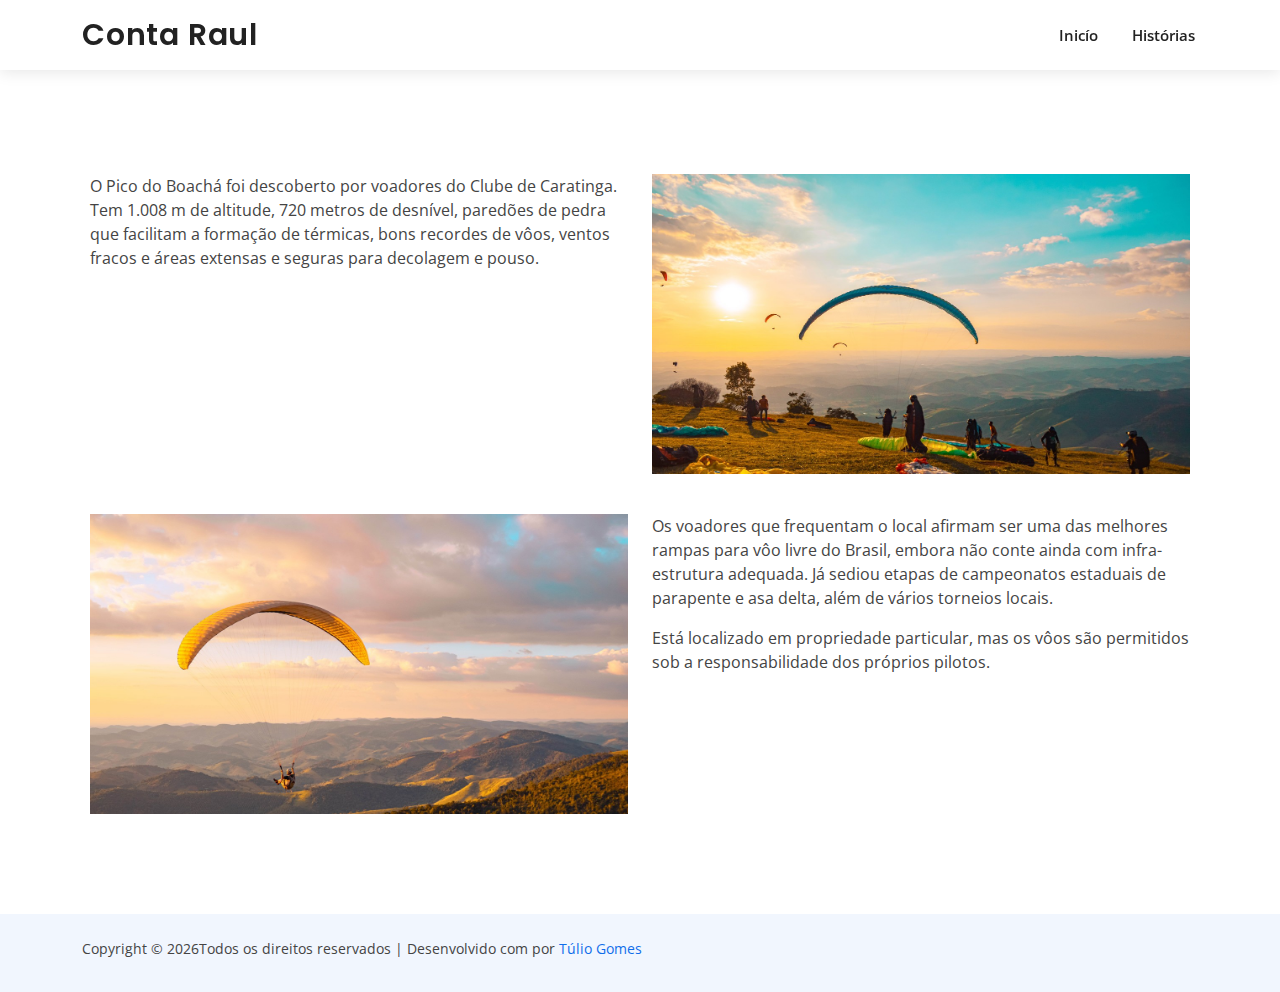
==== boacha.html @ f7895fc3 "adicionando historias" ====
<!DOCTYPE html>
<html lang="en">

<head>
  <meta charset="utf-8">
  <meta content="width=device-width, initial-scale=1.0" name="viewport">

  <title>Pico do Boachá</title>
  <meta content="" name="description">
  <meta content="" name="keywords">

  <!-- Favicons -->
  <link href="assets/img/favicon.png" rel="icon">
  <link href="assets/img/apple-touch-icon.png" rel="apple-touch-icon">

  <!-- Google Fonts -->
  <link href="https://fonts.googleapis.com/css?family=Open+Sans:300,300i,400,400i,600,600i,700,700i|Roboto:300,300i,400,400i,500,500i,600,600i,700,700i|Poppins:300,300i,400,400i,500,500i,600,600i,700,700i" rel="stylesheet">

  <!-- Vendor CSS Files -->
  <link href="assets/vendor/aos/aos.css" rel="stylesheet">
  <link href="assets/vendor/bootstrap/css/bootstrap.min.css" rel="stylesheet">
  <link href="assets/vendor/bootstrap-icons/bootstrap-icons.css" rel="stylesheet">
  <link href="assets/vendor/boxicons/css/boxicons.min.css" rel="stylesheet">
  <link href="assets/vendor/glightbox/css/glightbox.min.css" rel="stylesheet">
  <link href="assets/vendor/swiper/swiper-bundle.min.css" rel="stylesheet">

  <link href="assets/css/style.css" rel="stylesheet">

  <style>
    .content {
      padding: 20px;
    }

    .image-container {
      text-align: center;
      margin: 20px 0;
    }

    .image-container img {
      width: 100%;
      height: 300px; /* Altura fixa para todas as imagens */
    }

    .text-content {
      margin: 20px 0;
    }
  </style>
</head>

<body>
  <header id="header" class="d-flex align-items-center">
    <div class="container d-flex align-items-center justify-content-between">

      <h1 class="logo"><a href="index.html">Conta Raul</a></h1>

      <nav id="navbar" class="navbar">
        <ul>
          <li><a class="nav-link scrollto" href="index.html">Inicío</a></li>
          <li><a class="nav-link scrollto" href="historias.html">Histórias</a></li>
        </ul>
        <i class="bi bi-list mobile-nav-toggle"></i>
      </nav>

    </div>
  </header>

  <main id="main" data-aos="fade-up">
    <section class="inner-page">
      <div class="container content mt-1">
        <div class="row">
          <div class="col-md-6 text-content">
            <p>O Pico do Boachá foi descoberto por voadores do Clube de Caratinga. Tem 1.008 m de altitude, 720 metros de desnível, paredões de pedra que facilitam a formação de térmicas, bons recordes de vôos, ventos fracos e áreas extensas e seguras para decolagem e pouso.</p>
          </div>
          <div class="col-md-6 image-container">
            <img src="assets/img/historias/boacha/boacha2.jpg" alt="Imagem do Pico do Boachá 1">
          </div>
        </div>
        <div class="row">
          <div class="col-md-6 image-container">
            <img src="assets/img/historias/boacha/boacha3.jpg" alt="Imagem do Pico do Boachá 2">
          </div>
          <div class="col-md-6 text-content">
            <p>Os voadores que frequentam o local afirmam ser uma das melhores rampas para vôo livre do Brasil, embora não conte ainda com infra-estrutura adequada. Já sediou etapas de campeonatos estaduais de parapente e asa delta, além de vários torneios locais.</p>
            <p>Está localizado em propriedade particular, mas os vôos são permitidos sob a responsabilidade dos próprios pilotos.</p>
          </div>
        </div>
      </div>
    </section>
  </main>


  <footer id="footer">
    <div class="container py-4">
      <div class="copyright">
        <p>
          Copyright ©
          <script>document.write(new Date().getFullYear());</script>Todos os direitos reservados | Desenvolvido com
          <i class="fa fa-heart" style="color:#ff2662" aria-hidden="true"></i> por <a href="https://tuliovgomes.github.io/" target="_blank">Túlio Gomes</a>
        </p>
      </div>
    </div>
  </footer>

  <div id="preloader"></div>
  <a href="#" class="back-to-top d-flex align-items-center justify-content-center"><i class="bi bi-arrow-up-short"></i></a>

  <!-- Vendor JS Files -->
  <script src="assets/vendor/purecounter/purecounter_vanilla.js"></script>
  <script src="assets/vendor/aos/aos.js"></script>
  <script src="assets/vendor/bootstrap/js/bootstrap.bundle.min.js"></script>
  <script src="assets/vendor/glightbox/js/glightbox.min.js"></script>
  <script src="assets/vendor/isotope-layout/isotope.pkgd.min.js"></script>
  <script src="assets/vendor/swiper/swiper-bundle.min.js"></script>
  <script src="assets/vendor/waypoints/noframework.waypoints.js"></script>
  <script src="assets/vendor/php-email-form/validate.js"></script>

  <!-- Template Main JS File -->
  <script src="assets/js/main.js"></script>

</body>

</html>
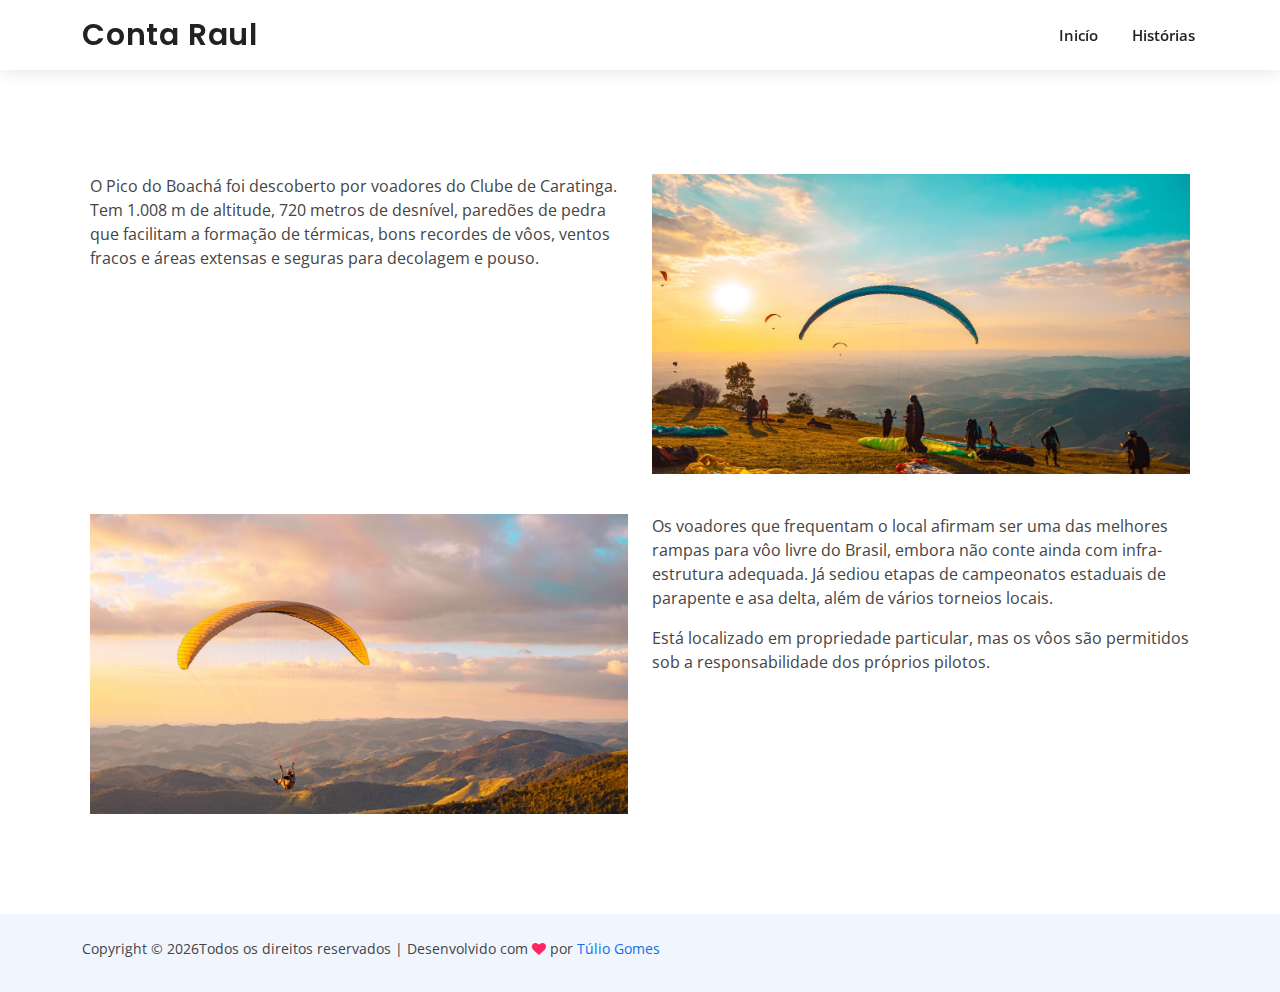
==== commit 8e7ac1ff: "add font" ====
--- a/boacha.html
+++ b/boacha.html
@@ -25,6 +25,7 @@
   <link href="assets/vendor/swiper/swiper-bundle.min.css" rel="stylesheet">
 
   <link href="assets/css/style.css" rel="stylesheet">
+  <link rel="stylesheet" href="https://maxcdn.bootstrapcdn.com/font-awesome/4.5.0/css/font-awesome.min.css">
 
   <style>
     .content {
